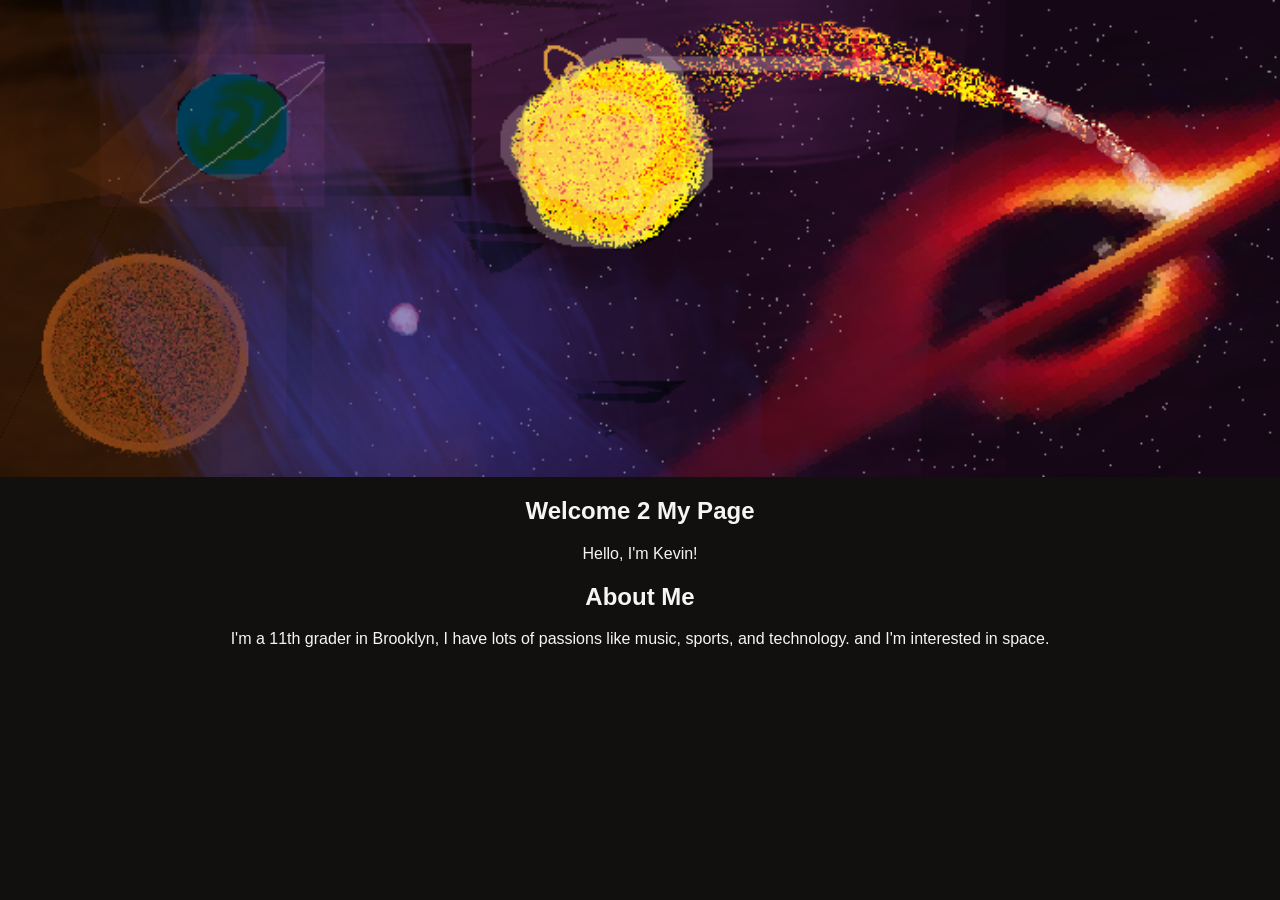
==== index.html @ 7cc1d797 "Hi, Commit one i think, im working to try to make this as not ai as possible and only asking for adv" ====
<!DOCTYPE html>
<html>

<head>
    <meta charset="UTF-8">
    <title>Kevin is awesome</title>
    <link rel="stylesheet" type="text/css" href="style.css" />
</head>

<body class="body">



<section>
    <img src="images\Banner.png" class="banner">
    <h1>Welcome 2 My Page</h1>
    <p>Hello, I'm Kevin!</p>
</section>

<section>
    <h2>About Me</h2>
    <p>I'm a 11th grader in Brooklyn, I have lots of passions like music, sports, and technology. and I'm interested in space. </p>
</section>

</body>
</html>
---- style.css ----
body {
    background-color: #12100E;
    font-family: "Comic Sans MS", sans-serif;
    font-style: normal;
    color: #F5F5F5;
    margin: 0;
}

.banner {
    display: block;
    width: 100%;
    height: auto;
}

section {
    text-align: center;
}
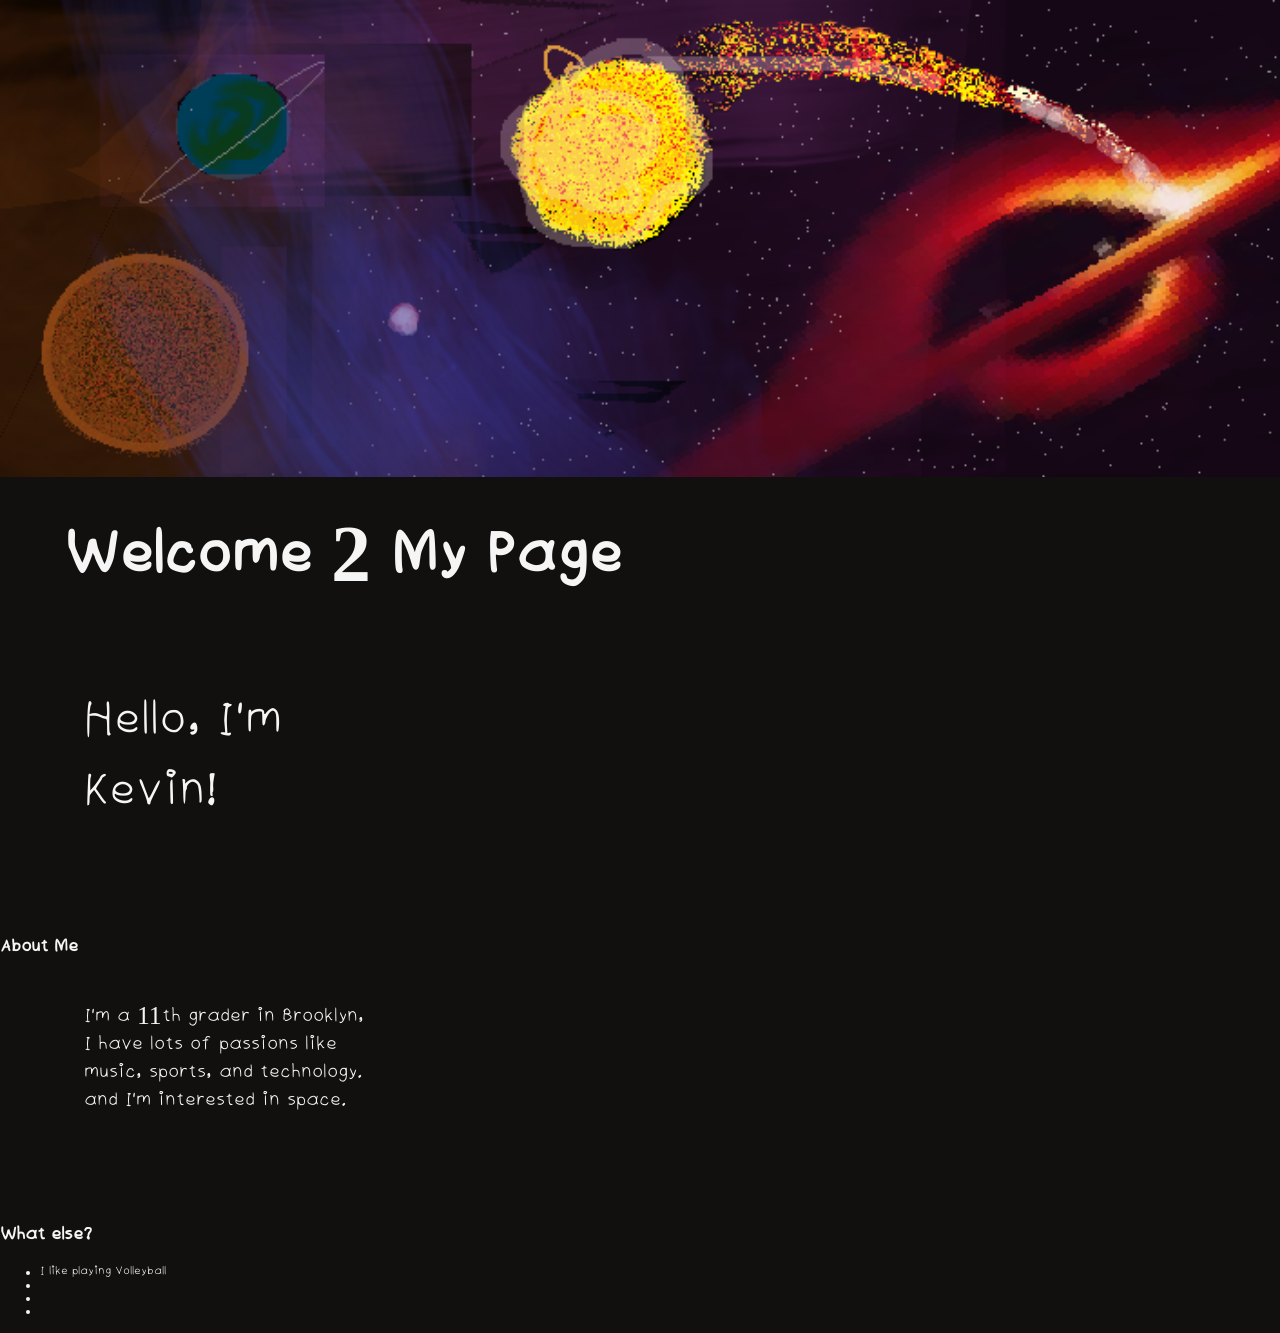
==== commit 57be8a60: "commit 2: im thinking of converting to bootstrap cuz im trying to learn that." ====
--- a/index.html
+++ b/index.html
@@ -3,7 +3,8 @@
 
 <head>
     <meta charset="UTF-8">
-    <title>Kevin is awesome</title>
+    <title>Kevin.co</title>
+    <link rel="icon" type="image/png" href="images/kiwi.png?v=2" />
     <link rel="stylesheet" type="text/css" href="style.css" />
 </head>
 
@@ -13,14 +14,23 @@
 
 <section>
     <img src="images\Banner.png" class="banner">
-    <h1>Welcome 2 My Page</h1>
-    <p>Hello, I'm Kevin!</p>
+    <h1 class="bigh">Welcome 2 My Page</h1>
+    <p class="big">Hello, I'm Kevin!</p>
 </section>
 
 <section>
     <h2>About Me</h2>
     <p>I'm a 11th grader in Brooklyn, I have lots of passions like music, sports, and technology. and I'm interested in space. </p>
-</section>
+</section> 
+
+<section>
+    <h2>What else?</h2>
+    <ul>
+        <li>I like playing Volleyball</li>
+        <li></li>
+        <li></li>
+        <li></li>
+    </ul>
 
 </body>
 </html>
--- a/style.css
+++ b/style.css
@@ -1,9 +1,39 @@
 body {
     background-color: #12100E;
-    font-family: "Comic Sans MS", sans-serif;
-    font-style: normal;
+    font-family: "MyFont";
     color: #F5F5F5;
     margin: 0;
+}
+
+@font-face {
+            font-family: "MyFont";
+            src: url("fonts/Myfont-Regular.ttf");
+        }
+
+.big {
+    font-size: 4rem;
+}
+
+.bigh {
+    font-size: 5rem;
+}
+
+h1 {
+    font-size: clamp(2rem, 3vw, 4rem);
+    margin-top: 2rem;
+    margin-left: 5%;
+    text-align: left;
+}
+
+p {
+    font-size: clamp(1.5rem, 2vw, 3rem);
+    line-height: 1.1;
+    max-width: 280px;
+    text-align: left;
+    margin-bottom: 10vh;
+    align-self: flex-start;
+    margin-left: 5%;
+    padding: 20px;
 }
 
 .banner {
@@ -13,5 +43,5 @@
 }
 
 section {
-    text-align: center;
+    text-align: left;
 }
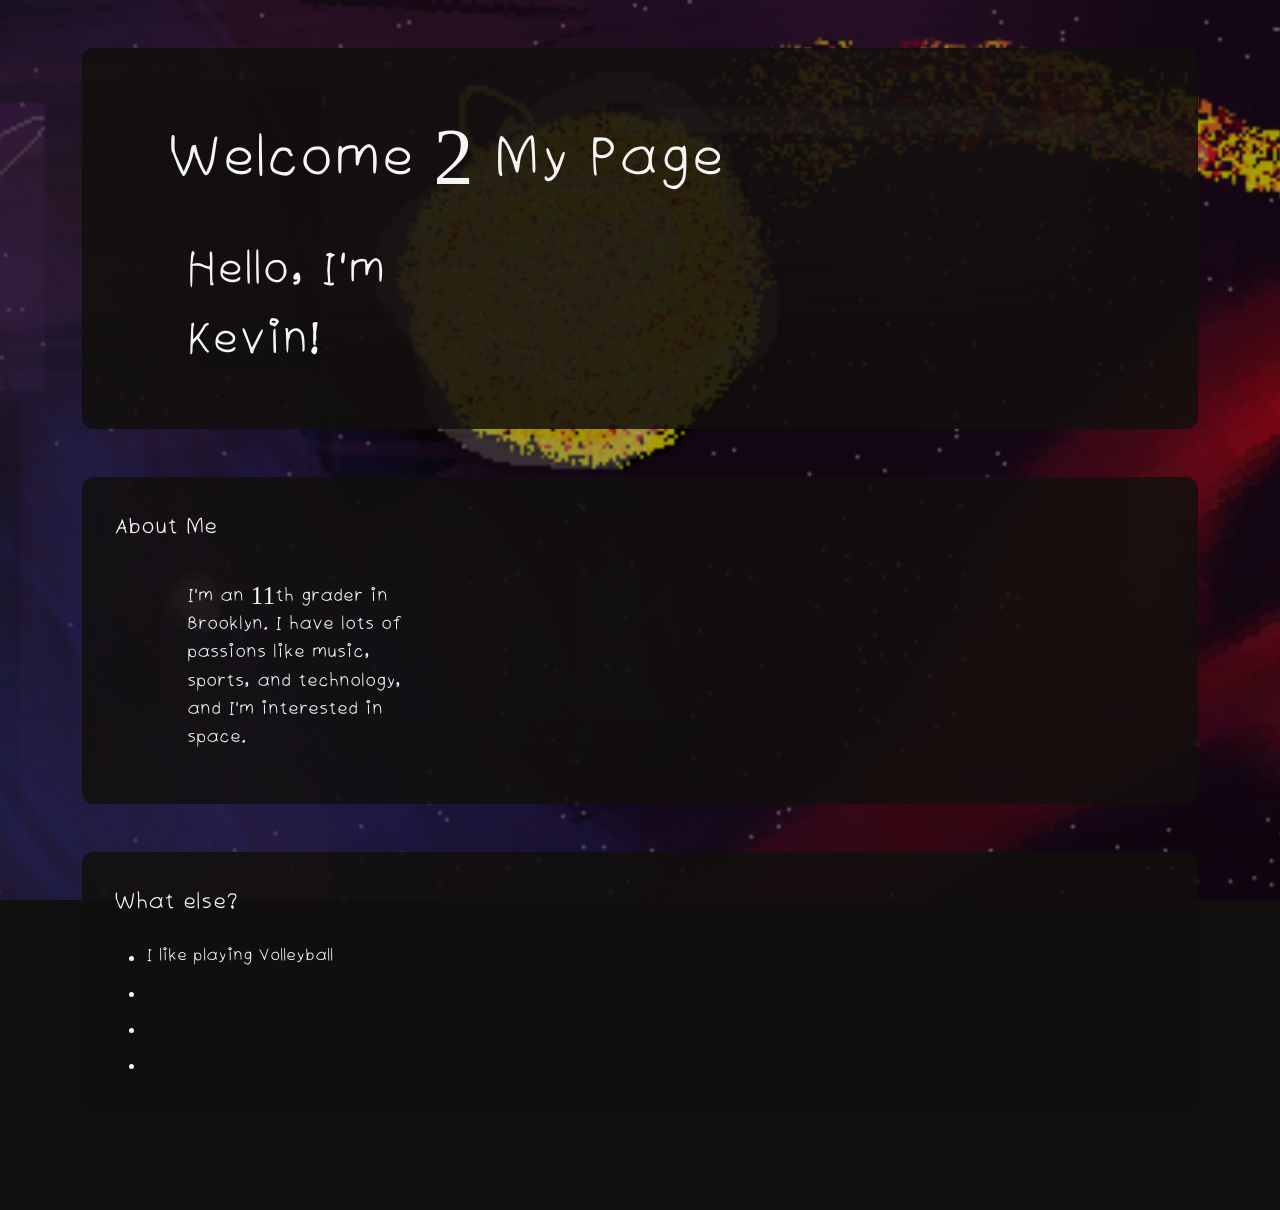
==== commit 2f78e6a1: "Commit 3: i changed to bootstrap and i feel like a new person it looks way better." ====
--- a/index.html
+++ b/index.html
@@ -1,36 +1,42 @@
 <!DOCTYPE html>
-<html>
+<html lang="en">
 
 <head>
     <meta charset="UTF-8">
+    <meta name="viewport" content="width=device-width, initial-scale=1">
     <title>Kevin.co</title>
     <link rel="icon" type="image/png" href="images/kiwi.png?v=2" />
+    <link href="https://cdn.jsdelivr.net/npm/bootstrap@5.3.3/dist/css/bootstrap.min.css" rel="stylesheet">
     <link rel="stylesheet" type="text/css" href="style.css" />
 </head>
 
-<body class="body">
+<body>
 
+    <img src="images/Banner.png" alt="Banner" class="bg-banner">
 
+    <main class="container content-layer py-5">
+        <section class="content-box mb-5">
+            <h1 class="bigh">Welcome 2 My Page</h1>
+            <p class="big mb-0">Hello, I'm Kevin!</p>
+        </section>
 
-<section>
-    <img src="images\Banner.png" class="banner">
-    <h1 class="bigh">Welcome 2 My Page</h1>
-    <p class="big">Hello, I'm Kevin!</p>
-</section>
+        <section class="content-box mb-5">
+            <h2 class="mb-3">About Me</h2>
+            <p class="mb-0">I'm an 11th grader in Brooklyn. I have lots of passions like music, sports, and technology, and I'm interested in space.</p>
+        </section>
 
-<section>
-    <h2>About Me</h2>
-    <p>I'm a 11th grader in Brooklyn, I have lots of passions like music, sports, and technology. and I'm interested in space. </p>
-</section> 
+        <section class="content-box mb-5">
+            <h2 class="mb-3">What else?</h2>
+            <ul class="fs-4 mb-0">
+                <li>I like playing Volleyball</li>
+                <li></li>
+                <li></li>
+                <li></li>
+            </ul>
+        </section>
+    </main>
 
-<section>
-    <h2>What else?</h2>
-    <ul>
-        <li>I like playing Volleyball</li>
-        <li></li>
-        <li></li>
-        <li></li>
-    </ul>
+    <script src="https://cdn.jsdelivr.net/npm/bootstrap@5.3.3/dist/js/bootstrap.bundle.min.js"></script>
+</body>
 
-</body>
 </html>
--- a/style.css
+++ b/style.css
@@ -1,3 +1,16 @@
+
+
+@font-face {
+            font-family: "MyFont";
+            src: url("fonts/Myfont-Regular.ttf");
+}
+
+:root {
+    --bs-body-bg: #12100E;
+    --bs-body-color: #F5F5F5;
+    --bs-body-font-family: "MyFont", sans-serif;
+}
+
 body {
     background-color: #12100E;
     font-family: "MyFont";
@@ -5,10 +18,26 @@
     margin: 0;
 }
 
-@font-face {
-            font-family: "MyFont";
-            src: url("fonts/Myfont-Regular.ttf");
-        }
+.bg-banner {
+    position: fixed;
+    top: 0;
+    left: 0;
+    width: 100%;
+    height: 100%;
+    object-fit: cover;
+    z-index: 0;
+    filter: brightness(0.65);
+}
+ .content-layer {
+    position: relative;
+    z-index: 1;
+ }
+
+.content-box {
+    background-color: rgba(18, 16, 14, 0.85);
+    border-radius: 12px;
+    padding: 2rem;
+}
 
 .big {
     font-size: 4rem;
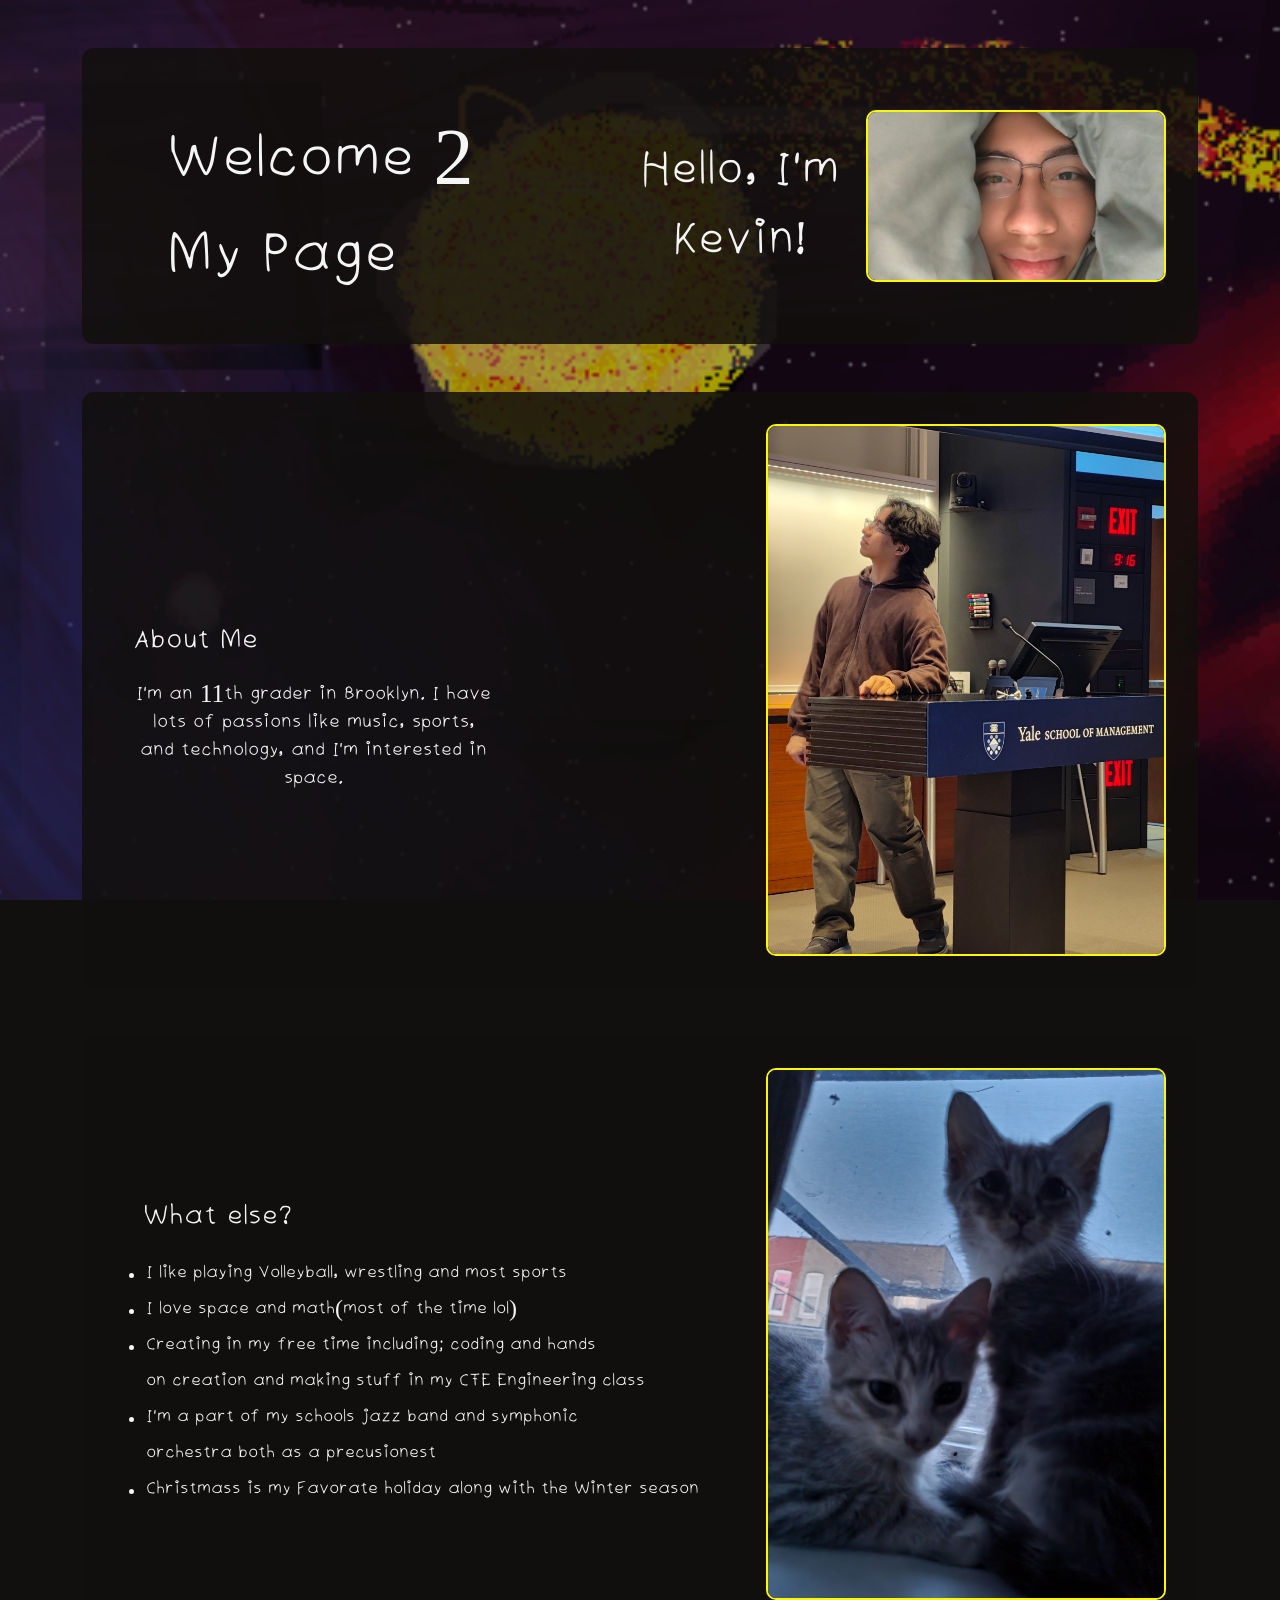
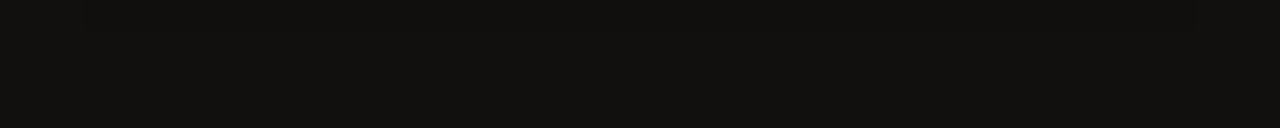
==== commit 62c52fbc: "commit 5: omg i love how my site turned out im gonna start hosting it on vercel, this is epic" ====
--- a/index.html
+++ b/index.html
@@ -15,24 +15,49 @@
     <img src="images/Banner.png" alt="Banner" class="bg-banner">
 
     <main class="container content-layer py-5">
-        <section class="content-box mb-5">
+        <section class="content-box mb-5 d-flex justify-content-between align-items-center">
+
             <h1 class="bigh">Welcome 2 My Page</h1>
             <p class="big mb-0">Hello, I'm Kevin!</p>
+
+            <div>
+                <img class="img1" src="images/eyes.jpg" alt="eye">
+            </div>
         </section>
 
-        <section class="content-box mb-5">
-            <h2 class="mb-3">About Me</h2>
-            <p class="mb-0">I'm an 11th grader in Brooklyn. I have lots of passions like music, sports, and technology, and I'm interested in space.</p>
-        </section>
+        
+    <section class="content-box mb-5 d-flex justify-content-between align-items-center">    
+        
+    <div>
+        <h2 class="mb-3">About Me</h2>
+        <p class="mb-0">I'm an 11th grader in Brooklyn. I have lots of passions like music, sports, and technology, and I'm interested in space.</p>
+    </div>
 
-        <section class="content-box mb-5">
-            <h2 class="mb-3">What else?</h2>
-            <ul class="fs-4 mb-0">
-                <li>I like playing Volleyball</li>
-                <li></li>
-                <li></li>
-                <li></li>
-            </ul>
+    <div>
+        <img class="img2" src="images/yale.jpg" alt="eye">
+    </div>
+    
+    </section>
+
+
+
+    <section class="content-box mb-5 d-flex justify-content-between align-items-center">    
+    
+    <div>
+        <h2 class="mb-3">What else?</h2>
+        <ul class="p3 fs-4 mb-0">
+    <li>I like playing Volleyball, wrestling and most sports</li>
+    <li>I love space and math(most of the time lol)</li>
+    <li>Creating in my free time including; coding and hands <br>on creation and making stuff in my CTE Engineering class</li>
+    <li>I'm a part of my schools jazz band and symphonic <br>orchestra both as a precusionest</li>
+    <li>Christmass is my Favorate holiday along with the Winter season</li>
+    </ul>
+    </div>
+
+    <div>
+        <img class="img2" src="images/meow.jpg" alt="eye">
+    </div>
+
         </section>
     </main>
 
--- a/style.css
+++ b/style.css
@@ -27,11 +27,27 @@
     object-fit: cover;
     z-index: 0;
     filter: brightness(0.65);
+    pointer-events: none;
+    user-select: none;
+    animation: pan-banner 30s ease-in-out infinite alternate;
 }
- .content-layer {
+
+@keyframes pan-banner {
+    0%, 12% {
+        object-position: 0% 50%;
+    }
+    50%, 62% {
+        object-position: 100% 50%;
+    }
+    100% {
+        object-position: 0% 50%;
+    }
+}
+
+.content-layer {
     position: relative;
     z-index: 1;
- }
+}
 
 .content-box {
     background-color: rgba(18, 16, 14, 0.85);
@@ -41,6 +57,8 @@
 
 .big {
     font-size: 4rem;
+    padding-top: 3.5rem;
+
 }
 
 .bigh {
@@ -54,11 +72,29 @@
     text-align: left;
 }
 
+h2 {
+    font-size: clamp(2rem, 3vw, 4rem);
+    margin-top: 2rem;
+    margin-left: 5%;
+    text-align: left;
+}
+
 p {
     font-size: clamp(1.5rem, 2vw, 3rem);
     line-height: 1.1;
+    max-width: 380px;
+    text-align: center;
+    margin-bottom: 10vh;
+    align-self: flex-start;
+    margin-left: 5%;
+    padding: 2px;
+}
+
+p3 {
+    font-size: clamp(1.5rem, 4vw, 5rem);
+    line-height: 1.1;
     max-width: 280px;
-    text-align: left;
+    text-align: auto;
     margin-bottom: 10vh;
     align-self: flex-start;
     margin-left: 5%;
@@ -71,6 +107,23 @@
     height: auto;
 }
 
+.img1 {
+    width: 300px;        
+    height: auto;        
+    object-fit: cover;    
+    border-radius: 10px;  
+    border: 2px solid #fff700; 
+}
+
+.img2 {
+    width: 400px;        
+    height: auto;        
+    object-fit: cover;    
+    border-radius: 10px;  
+    border: 2px solid #fff700; 
+}
+
 section {
     text-align: left;
-}+}
+
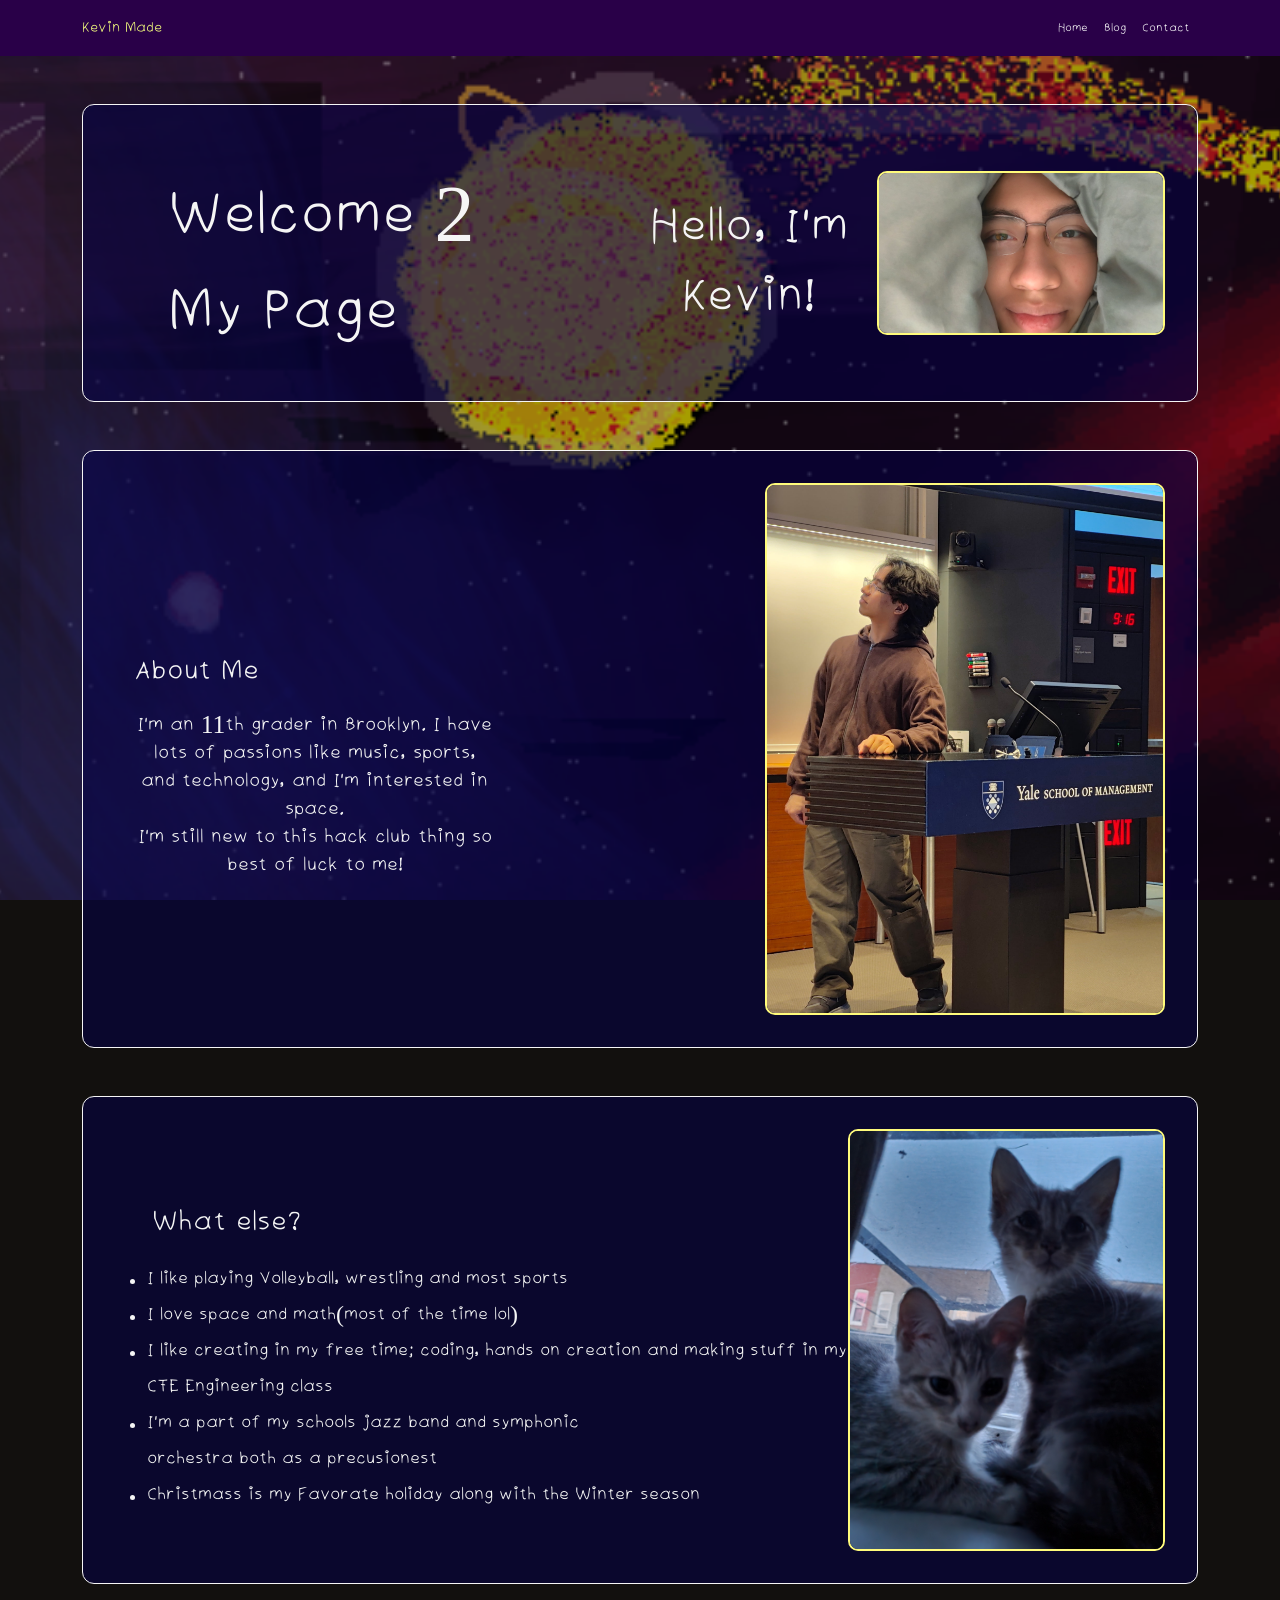
==== commit 6eed7755: "commit 7.55: add blog.html, connect.html, update index.html and style.css" ====
--- a/index.html
+++ b/index.html
@@ -4,18 +4,30 @@
 <head>
     <meta charset="UTF-8">
     <meta name="viewport" content="width=device-width, initial-scale=1">
-    <title>Kevin.co</title>
+    <title>Kevin Made | Hey!</title>
     <link rel="icon" type="image/png" href="images/kiwi.png?v=2" />
     <link href="https://cdn.jsdelivr.net/npm/bootstrap@5.3.3/dist/css/bootstrap.min.css" rel="stylesheet">
     <link rel="stylesheet" type="text/css" href="style.css" />
+    <img src="images/Banner.png" alt="Banner" class="bg-banner">
+
 </head>
 
 <body>
 
-    <img src="images/Banner.png" alt="Banner" class="bg-banner">
+<nav class="navbar navbar-expand-lg" style="background-color: #290048;">
+  <div class="container">
+    <a class="navbar-brand" style="color: #f6ff7e;" href="#">Kevin Made</a>
+    <div class="navbar-nav ms-auto">
+      <a class="nav-link" style="color: #ffffff;" href="#">Home</a>
+      <a class="nav-link" style="color: #ffffff;" href="#">Blog</a>
+      <a class="nav-link" style="color: #ffffff;" href="#">Contact</a>
+    </div>
+  </div>
+</nav>
+
 
     <main class="container content-layer py-5">
-        <section class="content-box mb-5 d-flex justify-content-between align-items-center">
+        <section class="content-box mb-5 d-flex flex-md-row flex-column justify-content-between align-items-center">
 
             <h1 class="bigh">Welcome 2 My Page</h1>
             <p class="big mb-0">Hello, I'm Kevin!</p>
@@ -26,11 +38,11 @@
         </section>
 
         
-    <section class="content-box mb-5 d-flex justify-content-between align-items-center">    
+    <section class="content-box mb-5 d-flex flex-md-row flex-column justify-content-between align-items-center">    
         
     <div>
         <h2 class="mb-3">About Me</h2>
-        <p class="mb-0">I'm an 11th grader in Brooklyn. I have lots of passions like music, sports, and technology, and I'm interested in space.</p>
+        <p class="mb-0">I'm an 11th grader in Brooklyn. I have lots of passions like music, sports, and technology, and I'm interested in space.<br> I'm still new to this hack club thing so best of luck to me!</p>
     </div>
 
     <div>
@@ -40,15 +52,14 @@
     </section>
 
 
-
-    <section class="content-box mb-5 d-flex justify-content-between align-items-center">    
+    <section class="content-box mb-5 d-flex flex-md-row flex-column justify-content-between align-items-center">    
     
     <div>
         <h2 class="mb-3">What else?</h2>
         <ul class="p3 fs-4 mb-0">
     <li>I like playing Volleyball, wrestling and most sports</li>
     <li>I love space and math(most of the time lol)</li>
-    <li>Creating in my free time including; coding and hands <br>on creation and making stuff in my CTE Engineering class</li>
+    <li>I like creating in my free time; coding, hands on creation and making stuff in my CTE Engineering class</li>
     <li>I'm a part of my schools jazz band and symphonic <br>orchestra both as a precusionest</li>
     <li>Christmass is my Favorate holiday along with the Winter season</li>
     </ul>
@@ -62,6 +73,9 @@
     </main>
 
     <script src="https://cdn.jsdelivr.net/npm/bootstrap@5.3.3/dist/js/bootstrap.bundle.min.js"></script>
+
+
+
 </body>
 
 </html>
--- a/style.css
+++ b/style.css
@@ -6,7 +6,7 @@
 }
 
 :root {
-    --bs-body-bg: #12100E;
+    --bs-body-bg: #000000;
     --bs-body-color: #F5F5F5;
     --bs-body-font-family: "MyFont", sans-serif;
 }
@@ -16,6 +16,10 @@
     font-family: "MyFont";
     color: #F5F5F5;
     margin: 0;
+}
+
+.text-nowrap {
+    text-wrap: nowrap;
 }
 
 .bg-banner {
@@ -50,14 +54,16 @@
 }
 
 .content-box {
-    background-color: rgba(18, 16, 14, 0.85);
+    background-color: rgba(4, 0, 72, 0.55);
     border-radius: 12px;
+    border: 1px solid #F5F5F5;
     padding: 2rem;
+
 }
 
 .big {
-    font-size: 4rem;
-    padding-top: 3.5rem;
+    font-size: clamp(1.5rem, 4rem, 6rem);
+    padding-top: clamp(1.5rem, 3.5rem, 4rem);
 
 }
 
@@ -90,16 +96,7 @@
     padding: 2px;
 }
 
-p3 {
-    font-size: clamp(1.5rem, 4vw, 5rem);
-    line-height: 1.1;
-    max-width: 280px;
-    text-align: auto;
-    margin-bottom: 10vh;
-    align-self: flex-start;
-    margin-left: 5%;
-    padding: 20px;
-}
+
 
 .banner {
     display: block;
@@ -107,20 +104,13 @@
     height: auto;
 }
 
-.img1 {
-    width: 300px;        
+.img1, .img2 {
+    width: 100%; 
+    max-width: 400px;       
     height: auto;        
     object-fit: cover;    
     border-radius: 10px;  
-    border: 2px solid #fff700; 
-}
-
-.img2 {
-    width: 400px;        
-    height: auto;        
-    object-fit: cover;    
-    border-radius: 10px;  
-    border: 2px solid #fff700; 
+    border: 2px solid #fffb7b; 
 }
 
 section {
